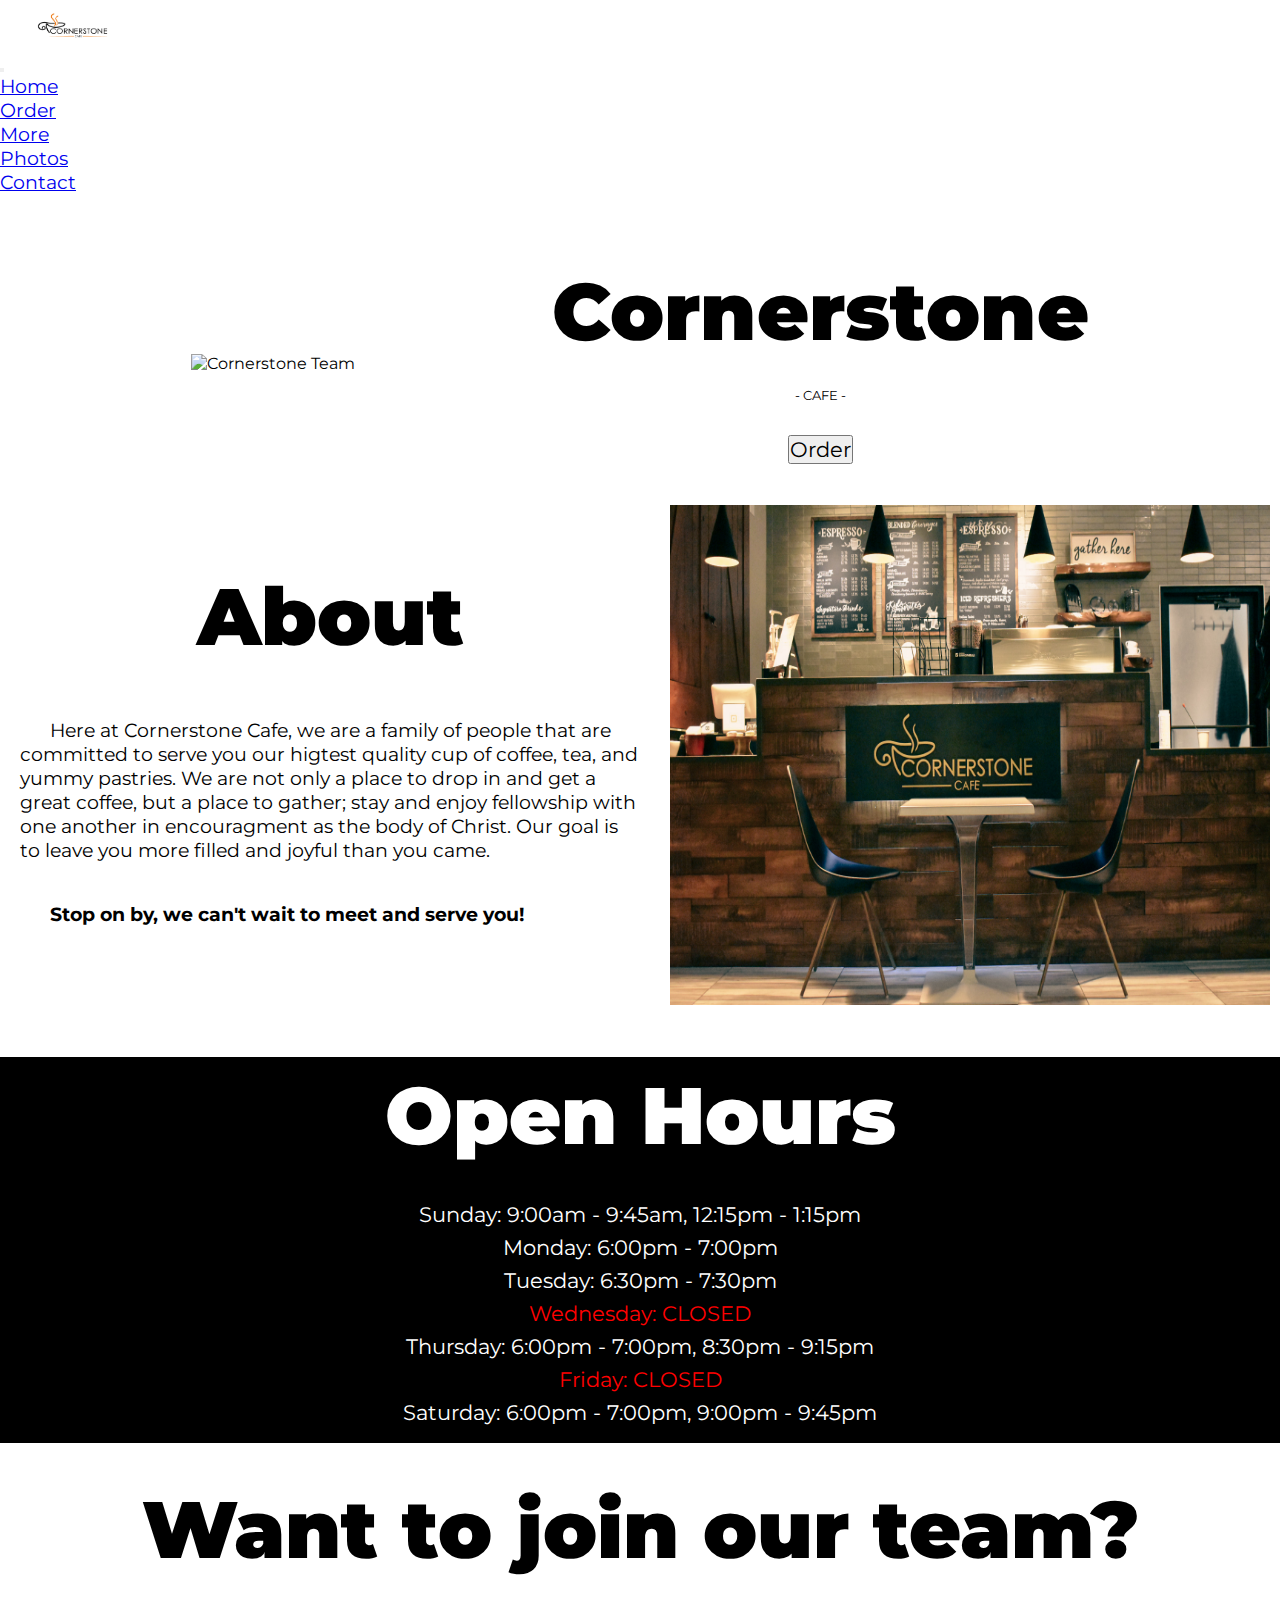
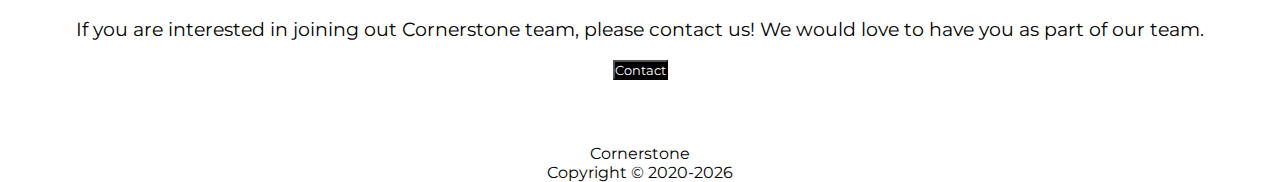
==== index.html @ 8259b010 "Add files via upload" ====
<!DOCTYPE html>
<html lang="en">
  <head>
    <!-- Required meta tags -->
    <meta charset="utf-8">
    <meta name="viewport" content="width=device-width, initial-scale=1">

    <!-- Bootstrap CSS -->
    <link href="https://cdn.jsdelivr.net/npm/bootstrap@5.0.0-beta3/dist/css/bootstrap.min.css" rel="stylesheet" integrity="sha384-eOJMYsd53ii+scO/bJGFsiCZc+5NDVN2yr8+0RDqr0Ql0h+rP48ckxlpbzKgwra6" crossorigin="anonymous">

    <title>Cornerstone | Home</title>
    <!-- Link to CSS / DECORATION -->
    <link rel="stylesheet" type="text/css" href="decoration.css">
    <!-- Link to Google Fonts -->
    <link href="https://fonts.googleapis.com/css2?family=Montserrat:wght@300&amp;display=swap" rel="stylesheet">
  </head>
  <body>


<!-- Navigation -->
<nav class="navbar navbar-expand-lg navbar-light bg-white sticky-top">
  <div class="container-fluid">
    <a class="navbar-brand" href="index.html"><img src="Logo.JPG" width="150" height = "55" alt="Cornerstone"></a>
    <button class="navbar-toggler" type="button" data-bs-toggle="collapse" data-bs-target="#navbarSupportedContent" aria-controls="navbarSupportedContent" aria-expanded="false" aria-label="Toggle navigation">
      <span class="navbar-toggler-icon"></span>
    </button>
    <div class="collapse navbar-collapse" id="navbarSupportedContent">
      <ul class="navbar-nav me-auto mb-2 mb-lg-0">
        <li class="nav-item">
          <a class="nav-link active" aria-current="page" href="index.html">Home</a>
        </li>
        <li class="nav-item">
          <a class="nav-link" href="https://cornerstone-cafe-100894.square.site/" target="_blank">Order</a>
        </li>
        <li class="nav-item dropdown">
          <a class="nav-link dropdown-toggle" href="#" id="navbarDropdown" role="button" data-bs-toggle="dropdown" aria-expanded="false">
            More
          </a>
          <ul class="dropdown-menu" aria-labelledby="navbarDropdown">
            <li><a class="dropdown-item" href="photos.html">Photos</a></li>
            <li><a class="dropdown-item" href="https://www.instagram.com/cornerstonescc/" target="_blank">Contact</a></li>
          </ul>
        </li>
      </ul>
    </div>
  </div>
</nav>


<!-- Welcome section -->
<section class="intro" id="intro">

	<div class="welcome_pic">
		<img src="Cornerstoneteam.jpg" alt="Cornerstone Team" width="600" height="500">	
	</div>
	
	<div class="welcome_intro">
		<h1>Cornerstone</h1>
		<h5> - CAFE - </h5>
		<a href="https://cornerstone-cafe-100894.square.site/" target="_blank">
		<button type="button" class="btn btn-outline-dark">Order</button>
		</a>
	</div>

	<div class="welcome_pic_two">
		<img src="Cornerstoneteam.jpg" >
	</div>

</section>



<!-- About section -->
<section class="about" id="about">

	<div class="about_intro">
		<h1>About</h1>
		<p>Here at Cornerstone Cafe, we are a family of people that are committed to serve you our higtest quality cup of coffee, tea, and yummy pastries. We are not only a place to drop in and get a great coffee, but a place to gather; stay and enjoy fellowship with one another in encouragment as the body of Christ. Our goal is to leave you more filled and joyful than you came.</p>

<p class="second_p">Stop on by, we can't wait to meet and serve you!</p>
	</div>


	<div class="about_pic">
		<img src="Cornerstoneplace.JPG" alt="Cornerstone place" width="600" height="500">	
	</div>

</section>




<!-- SECTION ON OPEN HOURS -->
<section class="hours" id="hours">
	
	<div class="hours_heading">
		<h1>Open Hours</h1>

		<ul>
			<li>Sunday:  9:00am - 9:45am, 12:15pm - 1:15pm</li>
			<li>Monday:  6:00pm - 7:00pm</li>
			<li>Tuesday:  6:30pm - 7:30pm</li>
			<li class="closed">Wednesday:  CLOSED</li>
			<li>Thursday:  6:00pm - 7:00pm, 8:30pm - 9:15pm</li>
			<li class="closed">Friday:  CLOSED</li>
			<li>Saturday:  6:00pm - 7:00pm, 9:00pm - 9:45pm</li>
		</ul>
	</div>

</section>




<!-- SECTION ON JOINING THE TEAM -->
<section class="joining" id="joining">
	<div class="join">
		<h1>Want to join our team?</h1>

		<p>If you are interested in joining out Cornerstone team, please contact us! We would love to have you as part of our team. </p>

		<button type="button" class="btn btn-outline-dark" id="join_con">Contact</button>
	</div>
</section>




<!-- SECTION ON UPCOMING EVENTS -->
<section class="upcomingevents" id="upcomingevents" hidden>
	<div class="events">
		<h1>New Menue</h1>
		<h5>Check it out!</h5>

		<button type="button" class="btn btn-outline-light">Order</button>

<!-- Button code -->
<div title="Add to Calendar" class="addeventatc" hidden>
    Add to Calendar
    <span class="start">04/27/2021 08:00 AM</span>
    <span class="end">04/27/2021 10:00 AM</span>
    <span class="timezone">America/Los_Angeles</span>
    <span class="title">Igather funding</span>
    <span class="description">Fun us and our Igather for our New Years Eve</span>
    <span class="location">Slavic Christian Center</span>
    <span class="organizer">cornerstone coffeshop</span>
</div>
	</div>
</section>



<footer>
      <p>Cornerstone</p>
    
      <p> Copyright © 2020-<script>document.write(new Date().getFullYear())</script></p>
</footer>















    <script src="https://cdn.jsdelivr.net/npm/@popperjs/core@2.9.1/dist/umd/popper.min.js" integrity="sha384-SR1sx49pcuLnqZUnnPwx6FCym0wLsk5JZuNx2bPPENzswTNFaQU1RDvt3wT4gWFG" crossorigin="anonymous"></script>
    <script src="https://cdn.jsdelivr.net/npm/bootstrap@5.0.0-beta3/dist/js/bootstrap.min.js" integrity="sha384-j0CNLUeiqtyaRmlzUHCPZ+Gy5fQu0dQ6eZ/xAww941Ai1SxSY+0EQqNXNE6DZiVc" crossorigin="anonymous"></script>
    <script type="text/javascript" src="https://addevent.com/libs/atc/1.6.1/atc.min.js" async defer></script>
    <script type="text/javascript" src="javascript.js"></script>
  </body>
</html>
---- decoration.css ----
*{
	margin: 0;
	padding: 0;
	font-family: 'Montserrat', sans-serif;
}


nav li{
	font-size: 1.2rem;
	font-weight: normal;
}

nav img{
	display: block;
}

.dropdown-menu{
	border: none;
}


.intro{
	margin-top: 5%;
	width: 100%;
	display: inline-flex;
	flex-direction: row;
	justify-content: space-evenly;
	align-items: center;
	text-align: center;
}

.welcome_pic{
	padding: 5px;
}

.welcome_pic_two{
	display: none;
}

.welcome_intro{
	padding: 5px;
}

.welcome_intro h1{
	font-size: 5rem;
	font-weight: 1000;
	margin-bottom: 5%

}

.welcome_intro h5{
	font-weight: normal;
	margin-bottom: 6%;
}

.welcome_intro button{
	font-size: 1.3rem;
}

/* Removing outline from the buttons */
.btn.active.focus, .btn.active:focus,
.btn.focus, .btn:active.focus, 
.btn:active:focus, .btn:focus{
	outline: none ;
	box-shadow: none;
	background: black;
	color: white;
}

.dropdown-item:focus, .dropdown-item:active, .dropdown-item:active:focus{
	background-color: #dbdcdb;
	color: black;
}


/* MEDIA QUERIES */
@media screen and (max-width: 767px){

nav li{
	font-size: 1.2rem;
	font-weight: normal;
	text-align: center;
}

.dropdown-menu{
	border: none;
}


.intro{
	margin-top: 10%;
	width: 100%;
	display: inline-flex;
	flex-direction: column;
	justify-content: space-evenly;
	align-items: center;
	text-align: center;
}

.welcome_pic{
	display: none;
}

.welcome_pic_two{
	display: block;
}

.welcome_pic_two img{
	width: 100%;
/*	border-radius: 50%;*/
	margin-top: 20%;
}

.welcome_intro{
	padding: 5px;
}

.welcome_intro h1{
	font-size: 3rem;
	font-weight: 1000;
	margin-bottom: 5%

}

.welcome_intro h5{
	font-weight: normal;
	margin-bottom: 10%;
}

.welcome_intro button{
	font-size: 1.3rem;
}

/* Removing outline from the buttons */
.btn.active.focus, .btn.active:focus,
.btn.focus, .btn:active.focus, 
.btn:active:focus, .btn:focus{
	outline: none ;
	box-shadow: none;
	background: black;
	color: white;
}

.dropdown-item:focus, .dropdown-item:active, .dropdown-item:active:focus{
	background-color: #dbdcdb;
	color: black;
}
}



/* MEDIA QUERIES IPAD*/
@media screen and (min-width:768px) and (max-width: 1023px){

nav li{
	font-size: 1.5rem;
	font-weight: normal;
	text-align: center;
	align-content: center;
	align-items: center;
}

.dropdown-menu{
	border: none;
}


.intro{
	margin-top: 10%;
	margin-bottom: 0;
	width: 100%;
	display: inline-flex;
	flex-direction: column;
	justify-content: space-evenly;
	align-items: center;
	text-align: center;
}

.welcome_pic{
	display: none;
}

.welcome_pic_two{
	display: block;
}

.welcome_pic_two img{
	width: 100%;
/*	border-radius: 50%;*/
	margin-top: 10%;
}

.welcome_intro{
	padding: 5px;
}

.welcome_intro h1{
	font-size: 4rem;
	font-weight: 1000;
	margin-bottom: 5%

}

.welcome_intro h5{
	font-weight: normal;
	margin-bottom: 10%;
}

.welcome_intro button{
	font-size: 1.3rem;
}

/* Removing outline from the buttons */
.btn.active.focus, .btn.active:focus,
.btn.focus, .btn:active.focus, 
.btn:active:focus, .btn:focus{
	outline: none ;
	box-shadow: none;
	background: black;
	color: white;
}

.dropdown-item:focus, .dropdown-item:active, .dropdown-item:active:focus{
	background-color: #dbdcdb;
	color: black;
}
}








.about{
	margin-top: 2%;
	width: 100%;
	display: inline-flex;
	flex-direction: row;
	justify-content: space-evenly;
	align-items: center;
	text-align: center;
}

.about_pic{
	padding: 10px;
}


.about_intro h1{
	font-size: 5rem;
	font-weight: 1000;
	margin-bottom: 5%

}

.about_intro p{
	padding: 20px;
	text-align: left;
	text-indent: 30px;
	font-size: 1.2rem;
}

.second_p{
	font-weight: bolder;
}




/* MEDIA QUERIES */
@media screen and (max-width: 767px){
.about{
	margin-top: 20%;
	width: 100%;
	overflow: hidden;
	display: inline-flex;
	flex-direction: column;
	justify-content: space-evenly;
	align-items: center;
	text-align: center;
}

.about_pic{
	width: 100%;
	overflow: none;
	padding: 0;
	margin: 0;
}

.about_intro h1{
	font-size: 3rem;
	font-weight: 1000;
	margin-bottom: 5%;

}

.about_intro p{
	padding: 20px;
	text-align: left;
	text-indent: 30px;
	font-size: 1.2rem;
}

.second_p{
	font-weight: bolder;
}

}



/* MEDIA QUERIES IPAD*/
@media screen and (min-width:768px) and (max-width: 1023px){

.about{
	margin-top: 10%;
	width: 100%;
	overflow: hidden;
	display: inline-flex;
	flex-direction: column;
	justify-content: space-evenly;
	align-items: center;
	text-align: center;
}

.about_pic{
	width: 100%;
	overflow: none;
	padding: 0;
	margin: 0;
}

.about_intro h1{
	font-size: 4rem;
	font-weight: 1000;
	margin-bottom: 3%;

}

.about_intro p{
	padding: 20px;
	text-align: left;
	text-indent: 30px;
	font-size: 1.5rem;
}

.second_p{
	font-weight: bolder;
	text-align: center;
}


.about_pic img{
	width: 100%;
}

}






.hours{
	margin-top: 3%;
	background-color: black;
	color: white;
	text-align: center;
	padding: 10px;
}

.hours_heading h1{
	font-size: 5rem;
	font-weight: 1000;
	margin-bottom: 3%;
}

.hours_heading li{
	text-decoration: none;
	font-size: 1.3rem;
	list-style: none;
	margin-bottom: .5rem;
}

.closed{
	color: red;
}




/* MEDIA QUERIES */
@media screen and (max-width: 767px){

.hours{
	margin-top: -1%;
	background-color: black;
	color: white;
	text-align: center;
	padding: 10px;
}

.hours_heading h1{
	font-size: 3rem;
	font-weight: 1000;
	margin-bottom: 10%;
}

.hours_heading li{
	text-decoration: none;
	font-size: 1.2rem;
	list-style: none;
	margin-bottom: .5rem;
	text-align: center;
}

.closed{
	color: red;
}

}



/* MEDIA QUERIES IPAD*/
@media screen and (min-width:768px) and (max-width: 1023px){

.hours{
	margin-top: -1%;
	background-color: black;
	color: white;
	text-align: center;
	padding: 10px;
}

.hours_heading h1{
	font-size: 4rem;
	font-weight: 1000;
	margin-bottom: 5%;
	margin-top: 3%;
}

.hours_heading li{
	text-decoration: none;
	font-size: 1.5rem;
	list-style: none;
	margin-bottom: .5rem;
	text-align: center;
}

.closed{
	color: red;
}

}





.joining{
	margin-top: 3%;
	margin-bottom: 5%;
	background-color: #ffffff;
	color: #000000;
	text-align: center;
	align-items: center;
	align-content: center;
}

.join h1{
	font-size: 5rem;
	font-weight: 1000;
	margin-bottom: 3%;
}

.join p{
	font-size: 1.2rem; 
}

#join_con{
	margin-top: 1.5%;
	background-color: #000000;
	color: #ffffff;
}

#join_con:hover{
	background-color: #ffffff;
	color: #000000;
}




/* MEDIA QUERIES */
@media screen and (max-width: 767px){

.joining{
	margin-top: 5%;
	margin-bottom: 10%;
	background-color: #ffffff;
	color: #000000;
	text-align: center;
	align-items: center;
	align-content: center;
}

.join h1{
	font-size: 3rem;
	font-weight: 1000;
	margin-bottom: 5%;
}

.join p{
	font-size: 1.2rem; 
	padding: 20px;
}

#join_con{
	margin-top: 2%;
	background-color: #000000;
	color: #ffffff;
	font-size: 1.2rem;
}

#join_con:hover{
	background-color: #ffffff;
	color: #000000;
}
}



/* MEDIA QUERIES IPAD*/
@media screen and (min-width:768px) and (max-width: 1023px){

.joining{
	margin-top: 5%;
	margin-bottom: 10%;
	background-color: #ffffff;
	color: #000000;
	text-align: center;
	align-items: center;
	align-content: center;
}

.join h1{
	font-size: 4rem;
	font-weight: 1000;
	margin-bottom: 3%;
}

.join p{
	font-size: 1.5rem; 
	padding: 20px;
}

#join_con{
	margin-top: 2%;
	background-color: #000000;
	color: #ffffff;
	font-size: 1.5rem;
}

#join_con:hover{
	background-color: #ffffff;
	color: #000000;
}

}




.upcomingevents{
	background-image: url("Cornerstoneteam.jpg");
	background-repeat: none;
	background-position: top center;
	background-size: cover;
	text-align: center;
	align-items: center;
	align-content: center;
	color: white;
	padding: 20px;
}

.events h1{
	padding-top: 30px;
	font-size: 5rem;
	font-weight: bolder;
}

.events h5{
	font-weight: normal;
	margin-bottom: 2%;
}





/* MEDIA QUERIES */
@media screen and (max-width: 767px){

.upcomingevents{
	background-image: url("Cornerstoneteam.jpg");
	background-repeat: none;
	background-position: top center;
	background-size: cover;
	text-align: center;
	align-items: center;
	align-content: center;
	color: white;
	padding: 20px;
}

.events h1{
	padding-top: 30px;
	font-size: 3rem;
	font-weight: bolder;
}

.events h5{
	font-weight: normal;
	margin-bottom: 2%;
}
}











/*Photo decoration */
.photos{
	text-align: center;
	align-items: center;
	align-content: center;
	margin-top: 3%;
}

.row{
	width: 100%;
	display: flex;
	flex-direction: row;
	justify-content: space-between;
	padding: 20px;
}

.column{
	width: 100%;
	display: flex;
	flex-direction: row;
	justify-content: space-evenly;
}

.col img{
	padding: 20px;
}



.alert{
	display: hidden;
	text-align: center;
	margin: 2% 0 0 0 ;
}



/* EDITING */

figure.snip1104 {
	/* font-family: 'Raleway', Arial, sans-serif; */
	position: relative;
	overflow: hidden;
	margin: 10px;
	min-width: 220px;
	max-width: 310px;
	max-height: 220px;
	width: 100%;
	background: #000000;
	color: #ffffff;
	text-align: center;
	box-shadow: 0 0 5px rgba(0, 0, 0, 0.15);
  }
  
  figure.snip1104 * {
	-webkit-box-sizing: border-box;
	box-sizing: border-box;
	-webkit-transition: all 0.4s ease-in-out;
	transition: all 0.4s ease-in-out;
  }
  
  figure.snip1104 img {
	max-width: 100%;
	position: relative;
	opacity: 0.4;
  }
  
  figure.snip1104 figcaption {
	position: absolute;
	top: 0;
	left: 0;
	bottom: 0;
	right: 0;
  }
  
  figure.snip1104 h2 {
	position: absolute;
	left: 40px;
	right: 40px;
	display: inline-block;
	background: #000000;
	-webkit-transform: skew(-10deg) rotate(-10deg) translate(0, -50%);
	transform: skew(-10deg) rotate(-10deg) translate(0, -50%);
	padding: 12px 5px;
	margin: 0;
	top: 50%;
	text-transform: uppercase;
	font-weight: 400;
  }
  
  figure.snip1104 h2 span {
	font-weight: 800;
  }
  
  figure.snip1104:before {
	height: 100%;
	width: 100%;
	top: 0;
	left: 0;
	content: '';
	background: #ffffff;
	position: absolute;
	-webkit-transition: all 0.3s ease-in-out;
	transition: all 0.3s ease-in-out;
	-webkit-transform: rotate(110deg) translateY(-50%);
	transform: rotate(110deg) translateY(-50%);
  }
  
  figure.snip1104 a {
	left: 0;
	right: 0;
	top: 0;
	bottom: 0;
	position: absolute;
	z-index: 1;
  }
  
  figure.snip1104.blue {
	background: #123851;
  }
  
  figure.snip1104.blue h2 {
	background: #0a212f;
  }
  
  figure.snip1104.red {
	background: #3b3737;
  }
  
  figure.snip1104.red h2 {
	background: #000000;
  }
  
  figure.snip1104.yellow {
	background: #7f5006;
  }
  
  figure.snip1104.yellow h2 {
	background: #583804;
  }
  
  figure.snip1104:hover img,
  figure.snip1104.hover img {
	opacity: 1;
	-webkit-transform: scale(1.1);
	transform: scale(1.1);
  }
  
  figure.snip1104:hover h2,
  figure.snip1104.hover h2 {
	-webkit-transform: skew(-10deg) rotate(-10deg) translate(-150%, -50%);
	transform: skew(-10deg) rotate(-10deg) translate(-150%, -50%);
  }
  
  figure.snip1104:hover:before,
  figure.snip1104.hover:before {
	-webkit-transform: rotate(110deg) translateY(-150%);
	transform: rotate(110deg) translateY(-150%);
  }




.column img{
	padding: 15px;
	height: auto;
	overflow: hidden;
	text-align: center;
	align-content: center;
	align-items: center;
}






/* MEDIA QUERIES */
@media screen and (max-width: 767px){
	/*Photo decoration */
.photos{
	text-align: center;
	align-items: center;
	align-content: center;
	margin-top: 10%;
	overflow: hidden;
}

.row{
	width: 100%;
	display: flex;
	padding: 0;
	margin: 0;
	flex-direction: column;
	justify-content: space-evenly;
	overflow: hidden;
}
 
.column{
	width: 100%;
	display: flex;
	flex-direction: column;
	justify-content: space-evenly;
}

.column img{
	padding: 15px;
	width: 100%;
	height: auto;
	overflow: hidden;
	text-align: center;
	align-content: center;
	align-items: center;
}


.alert{
	display: block;
	text-align: center;
	margin: 5% 0 0 0 ;
}

}



/* MEDIA QUERIES IPAD*/
@media screen and (min-width:768px) and (max-width: 1023px){

	/*Photo decoration */
.photos{
	text-align: center;
	align-items: center;
	align-content: center;
	margin-top: 10%;
	overflow: hidden;
}

.row{
	width: 100%;
	display: flex;
	padding: 0;
	margin: 0;
	flex-direction: column;
	justify-content: space-evenly;
}
 
.column{
	width: 100%;
	display: flex;
	flex-direction: column;
	justify-content: space-evenly;
}

.column img{
	padding: 15px;
	margin: 0 auto;
}


.alert{
	display: block;
	text-align: center;
	margin: 5% 0 0 0 ;
}

}











footer{
	text-align: center;
	margin-top: 1.5%;
}

/* MEDIA QUERIES */
@media screen and (max-width: 767px){

	footer{
	text-align: center;
	margin-top: 1.5%;
}

/* MEDIA QUERIES IPAD*/
@media screen and (min-width:768px) and (max-width: 1023px){

	footer{
	text-align: center;
	margin-top: 1.3%;
	font-size: 1.3rem;
}

}


}
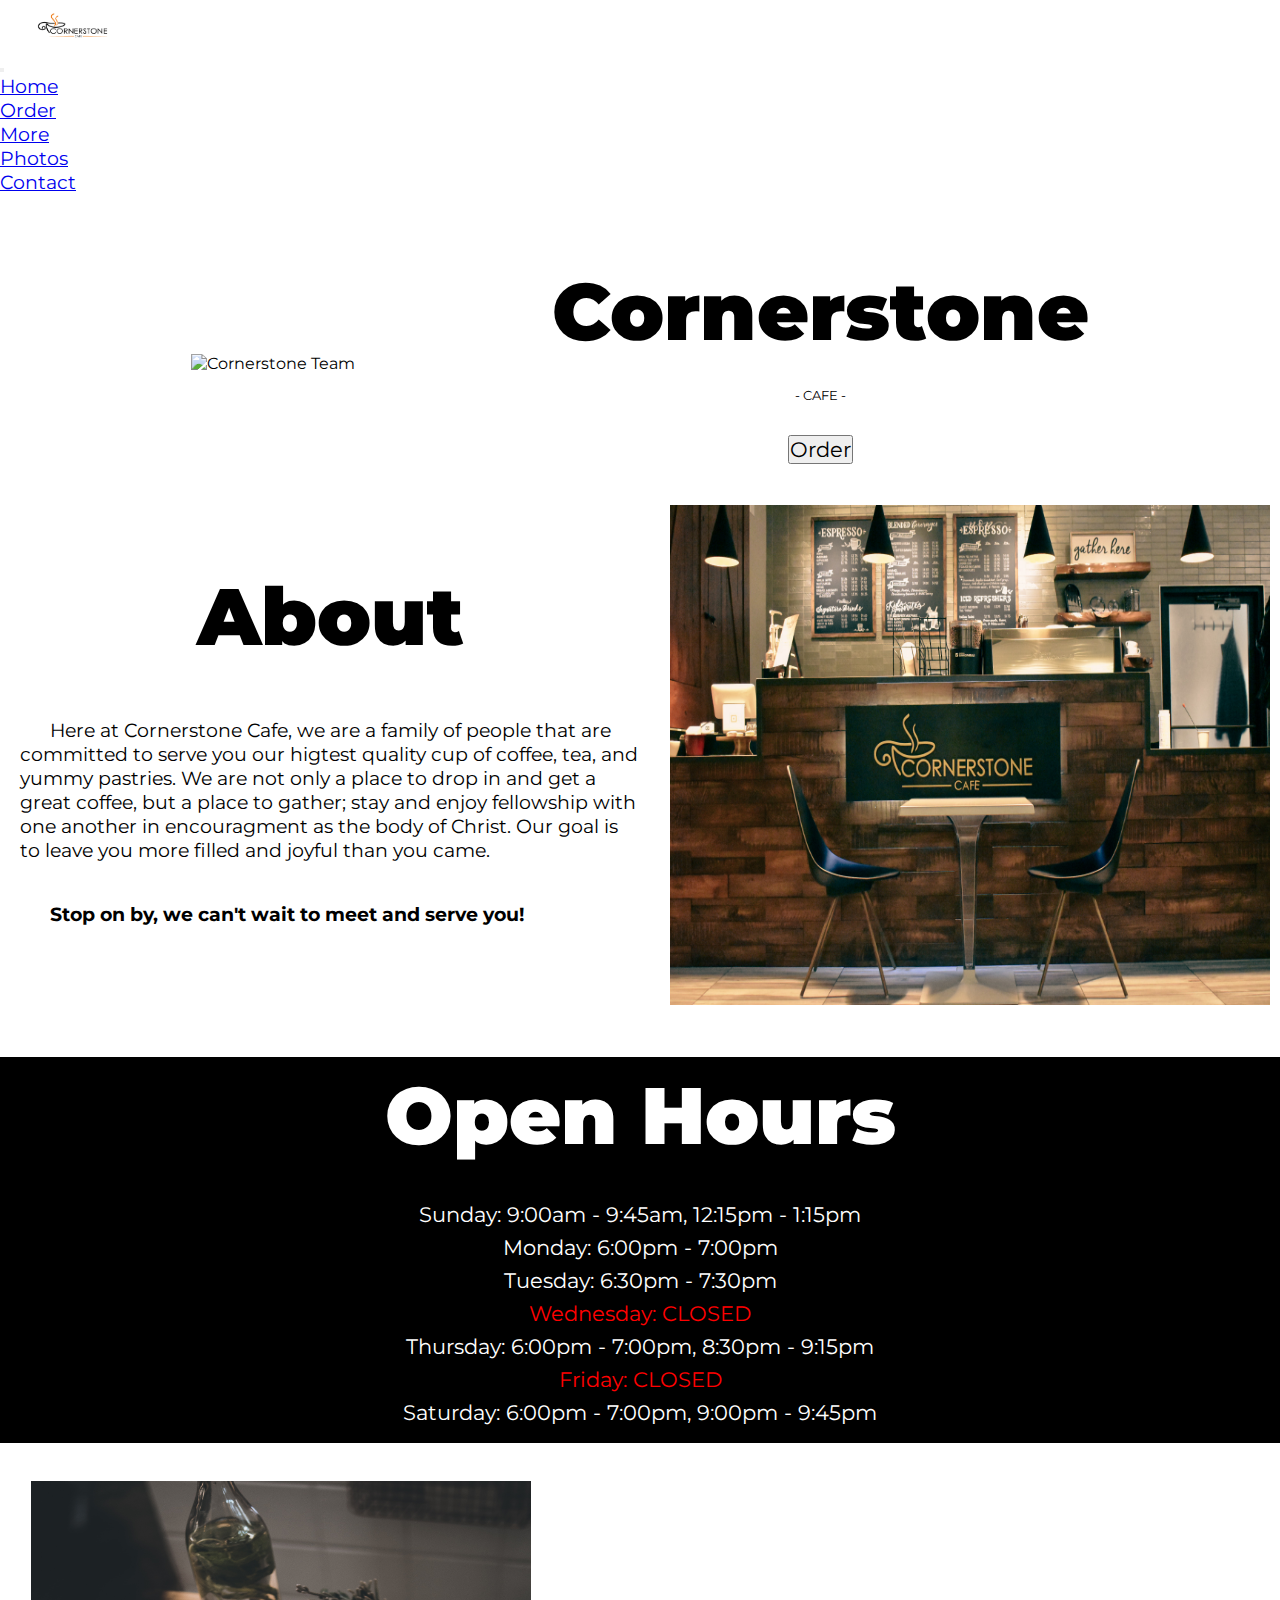
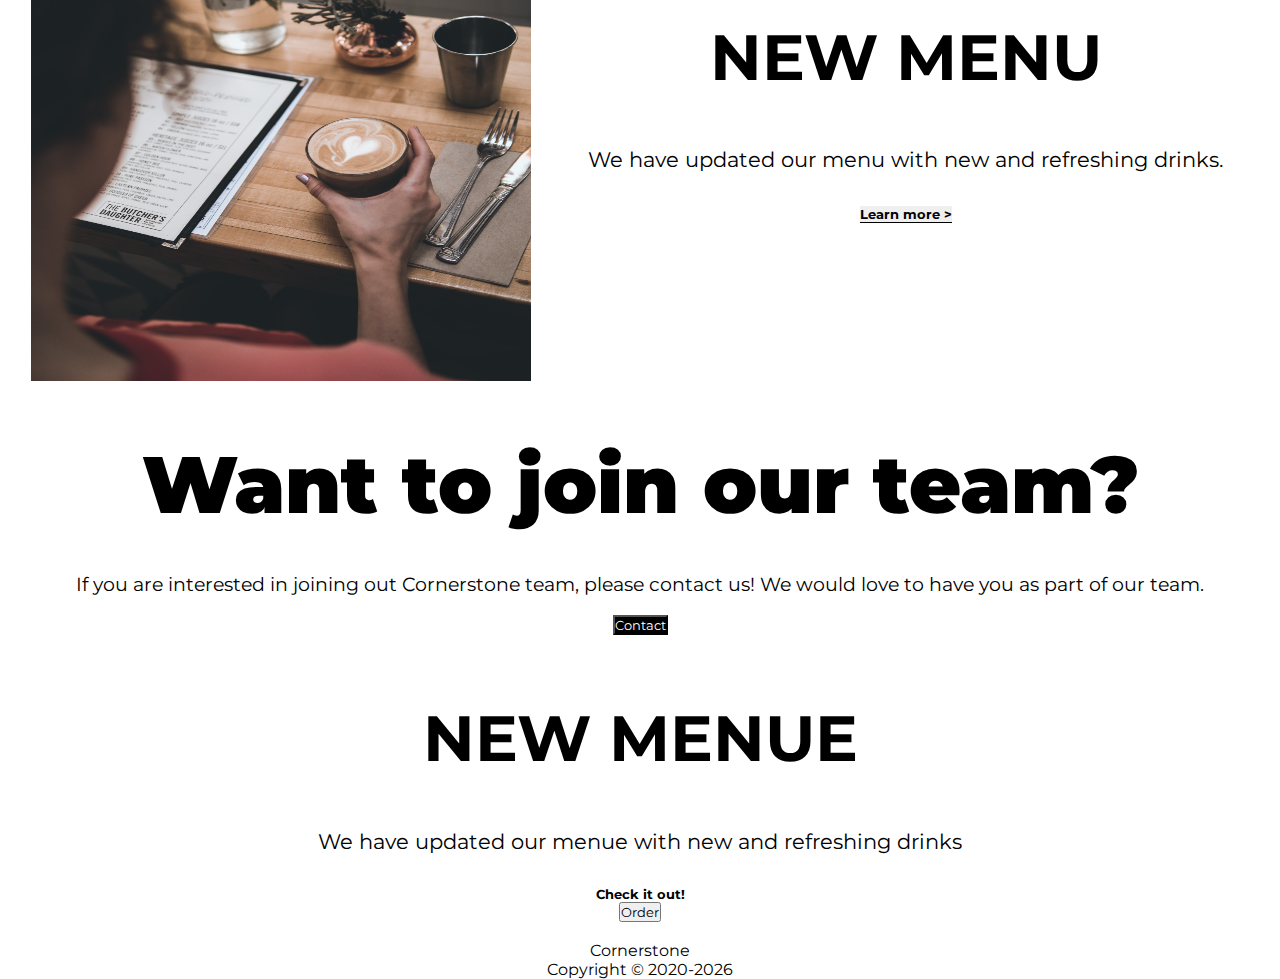
==== commit 1855fb42: "Add files via upload" ====
--- a/index.html
+++ b/index.html
@@ -110,6 +110,33 @@
 </section>
 
 
+<!-- SECTION ON UPCOMING EVENTS -->
+<section class="upcomingevents" id="upcomingevents" >
+
+  <div class="upcomingevents_pic">
+    <img src="newmenue.jpg" alt="New Menue Picture" width="500" height="500">
+  </div>
+	<div class="events">
+		<h1>NEW MENU</h1>
+    <p>We have updated our menu with new and refreshing drinks.</p>
+
+		<button type="button" class="btn btn-outline-dark" id="learnmore">Learn more ></button>
+  </div>
+
+<!-- Button code -->
+<!-- <div title="Add to Calendar" class="addeventatc" hidden>
+    Add to Calendar
+    <span class="start">04/27/2021 08:00 AM</span>
+    <span class="end">04/27/2021 10:00 AM</span>
+    <span class="timezone">America/Los_Angeles</span>
+    <span class="title">Igather funding</span>
+    <span class="description">Fun us and our Igather for our New Years Eve</span>
+    <span class="location">Slavic Christian Center</span>
+    <span class="organizer">cornerstone coffeshop</span>
+</div>
+	</div> -->
+</section>
+
 
 
 <!-- SECTION ON JOINING THE TEAM -->
@@ -118,8 +145,9 @@
 		<h1>Want to join our team?</h1>
 
 		<p>If you are interested in joining out Cornerstone team, please contact us! We would love to have you as part of our team. </p>
-
+<a href="https://www.instagram.com/cornerstonescc/">
 		<button type="button" class="btn btn-outline-dark" id="join_con">Contact</button>
+</a>
 	</div>
 </section>
 
@@ -129,7 +157,8 @@
 <!-- SECTION ON UPCOMING EVENTS -->
 <section class="upcomingevents" id="upcomingevents" hidden>
 	<div class="events">
-		<h1>New Menue</h1>
+		<h1>NEW MENUE</h1>
+    <p>We have updated our menue with new and refreshing drinks</p>
 		<h5>Check it out!</h5>
 
 		<button type="button" class="btn btn-outline-light">Order</button>
--- a/decoration.css
+++ b/decoration.css
@@ -574,29 +574,41 @@
 
 
 
+
+
+
 .upcomingevents{
-	background-image: url("Cornerstoneteam.jpg");
-	background-repeat: none;
-	background-position: top center;
-	background-size: cover;
-	text-align: center;
-	align-items: center;
-	align-content: center;
-	color: white;
-	padding: 20px;
+	width: 100%;
+	background-color: #ffffff;
+	color: #000000;
+	display: inline-flex;
+	flex-direction: row;
+	justify-content: space-evenly;
+	align-items: center;
+	text-align: center;
+}
+
+.upcomingevents_pic{
+	margin: 3% 0 1% -2%;
 }
 
 .events h1{
-	padding-top: 30px;
-	font-size: 5rem;
-	font-weight: bolder;
-}
-
-.events h5{
-	font-weight: normal;
-	margin-bottom: 2%;
-}
-
+	margin-bottom: 8%;
+	font-weight: bold;
+	font-size: 4rem;
+}
+
+.events p{
+	font-size: 1.3rem;
+	margin-bottom: 5%;
+}
+
+#learnmore{
+	border: none;
+	border-bottom: 1px solid black;
+	border-radius: 0;
+	font-weight:bolder;
+}
 
 
 
@@ -604,29 +616,113 @@
 /* MEDIA QUERIES */
 @media screen and (max-width: 767px){
 
-.upcomingevents{
-	background-image: url("Cornerstoneteam.jpg");
-	background-repeat: none;
-	background-position: top center;
-	background-size: cover;
-	text-align: center;
-	align-items: center;
-	align-content: center;
-	color: white;
-	padding: 20px;
-}
-
-.events h1{
-	padding-top: 30px;
-	font-size: 3rem;
-	font-weight: bolder;
-}
-
-.events h5{
-	font-weight: normal;
-	margin-bottom: 2%;
-}
-}
+	.upcomingevents{
+		padding-top: 25px;
+		margin-top: 0;
+		background-color: #f5f5f7;
+		color: #000000;
+		display: inline-flex;
+		flex-direction: column;
+		justify-content: space-evenly;
+		align-items: center;
+		text-align: center;
+	}
+	
+	.upcomingevents_pic{
+		display: none;
+	}
+	
+	.events h1{
+		margin-bottom: 5%;
+		font-weight: bold;
+		font-size: 3rem;
+		overflow: hidden;
+	}
+	
+	.events p{
+		font-size: 1.2rem;
+		margin-bottom: 5%;
+		padding: 15px;
+	}
+	
+	#learnmore{
+		border: none;
+		border-bottom: 1px solid black;
+		border-radius: 0;
+		font-weight:bolder;
+		margin-bottom: 10%;
+	}
+	
+}
+
+
+
+/* MEDIA QUERIES IPAD*/
+@media screen and (min-width:768px) and (max-width: 1023px){
+
+	.upcomingevents{
+		margin-top: 0;
+		background-color: #f5f5f7;
+		color: #000000;
+		display: inline-flex;
+		flex-direction: column;
+		justify-content: space-evenly;
+		align-items: center;
+		text-align: center;
+	}
+	
+	.upcomingevents_pic{
+		display: block;
+		width: 100%;
+		margin-bottom: 5%;
+	}
+	
+	.events h1{
+		margin-bottom: 5%;
+		font-weight: bold;
+		font-size: 4rem;
+		overflow: hidden;
+	}
+	
+	.events p{
+		font-size: 1.3rem;
+		margin-bottom: 3%;
+		padding: 15px;
+	}
+	
+	#learnmore{
+		border: none;
+		border-bottom: 1px solid black;
+		border-radius: 0;
+		font-weight:bolder;
+		margin-bottom: 10%;
+		font-size: 1.3rem;
+	}
+
+
+}
+
+
+
+
+
+
+
+
+
+
+
+
+
+
+
+
+
+
+
+
+
+
 
 
 
@@ -853,13 +949,6 @@
 	align-items: center;
 }
 
-
-.alert{
-	display: block;
-	text-align: center;
-	margin: 5% 0 0 0 ;
-}
-
 }
 
 
@@ -897,13 +986,6 @@
 	margin: 0 auto;
 }
 
-
-.alert{
-	display: block;
-	text-align: center;
-	margin: 5% 0 0 0 ;
-}
-
 }
 
 
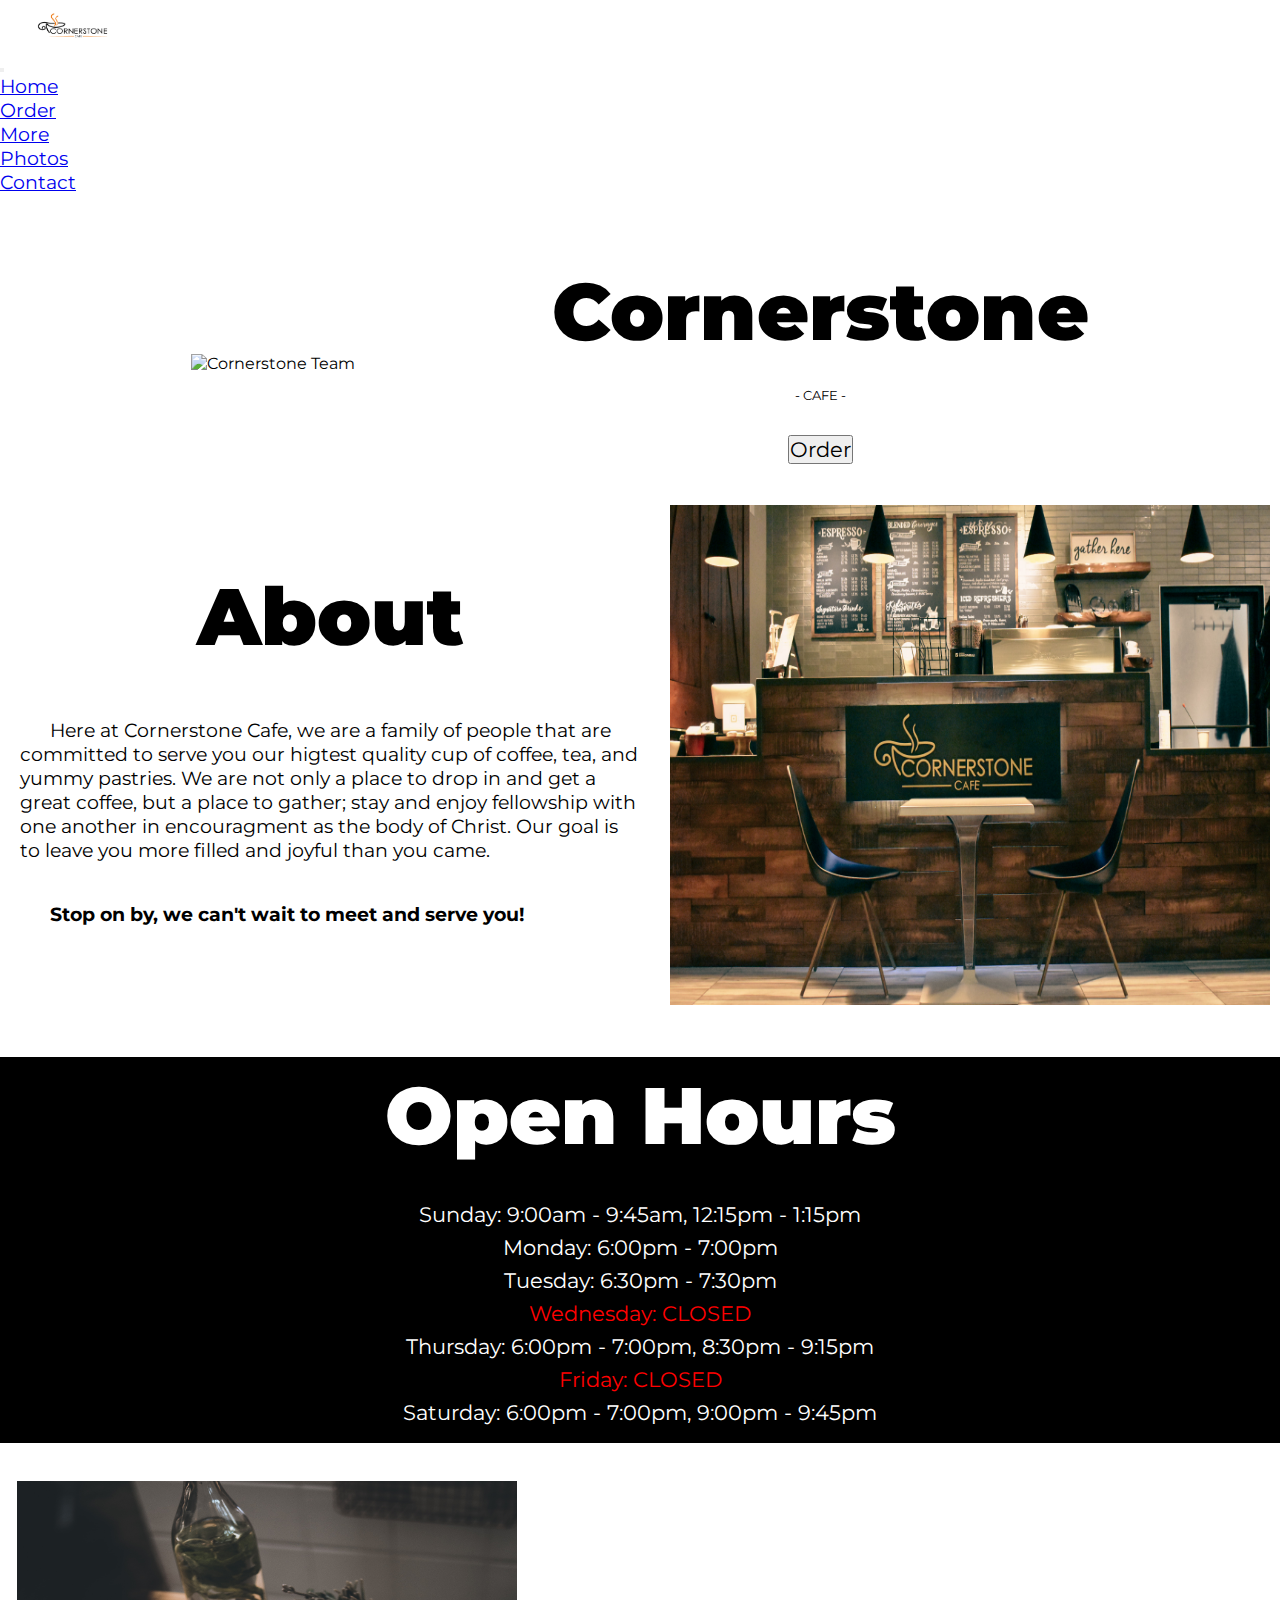
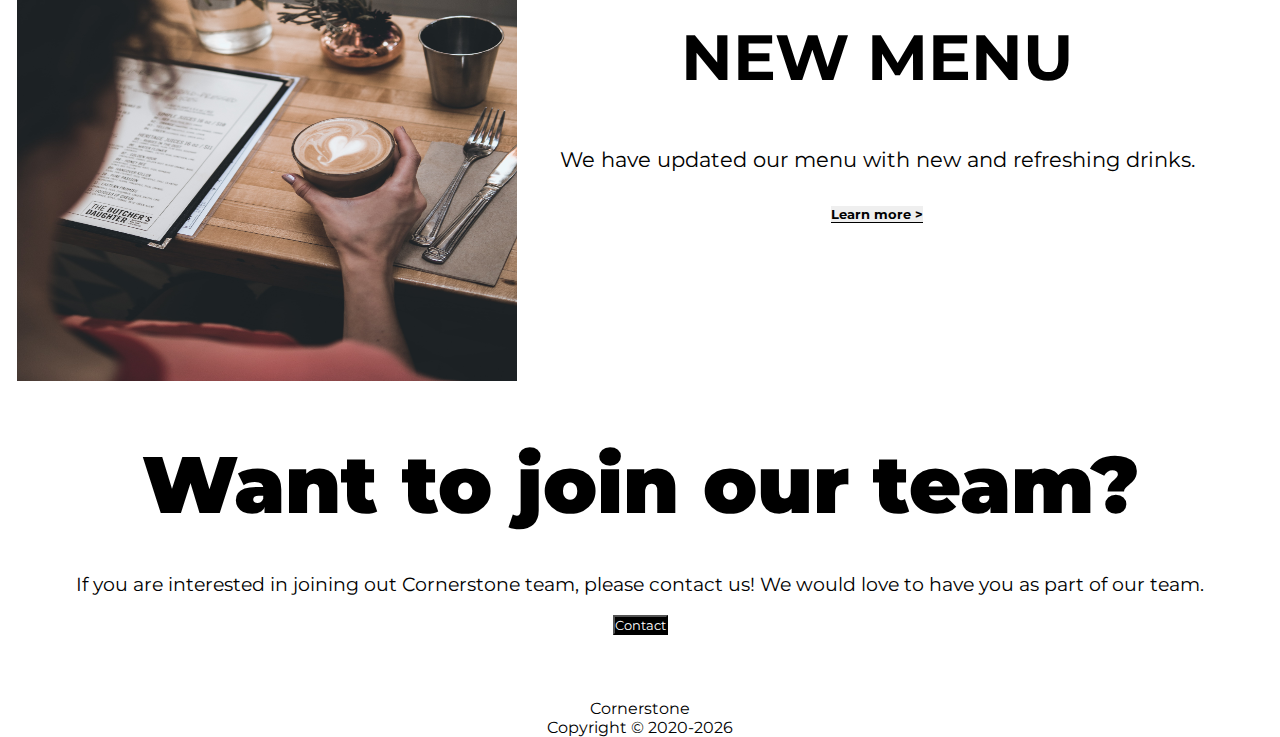
==== commit 5e1d768d: "Add files via upload" ====
--- a/index.html
+++ b/index.html
@@ -17,7 +17,7 @@
   <body>
 
 
-<!-- Navigation -->
+<!-- Page Navigation -->
 <nav class="navbar navbar-expand-lg navbar-light bg-white sticky-top">
   <div class="container-fluid">
     <a class="navbar-brand" href="index.html"><img src="Logo.JPG" width="150" height = "55" alt="Cornerstone"></a>
@@ -47,7 +47,7 @@
 </nav>
 
 
-<!-- Welcome section -->
+<!-- Welcome Section -->
 <section class="intro" id="intro">
 
 	<div class="welcome_pic">
@@ -70,7 +70,7 @@
 
 
 
-<!-- About section -->
+<!-- About Section -->
 <section class="about" id="about">
 
 	<div class="about_intro">
@@ -90,7 +90,7 @@
 
 
 
-<!-- SECTION ON OPEN HOURS -->
+<!-- Open Hours Section -->
 <section class="hours" id="hours">
 	
 	<div class="hours_heading">
@@ -110,8 +110,8 @@
 </section>
 
 
-<!-- SECTION ON UPCOMING EVENTS -->
-<section class="upcomingevents" id="upcomingevents" >
+<!-- Upcoming Events Section -->
+<section class="upcomingevents" id="upcomingevents" hidden>
 
   <div class="upcomingevents_pic">
     <img src="newmenue.jpg" alt="New Menue Picture" width="500" height="500">
@@ -119,11 +119,12 @@
 	<div class="events">
 		<h1>NEW MENU</h1>
     <p>We have updated our menu with new and refreshing drinks.</p>
-
+<a href="learnmore.html">
 		<button type="button" class="btn btn-outline-dark" id="learnmore">Learn more ></button>
   </div>
+</a>
 
-<!-- Button code -->
+<!-- Callendar Button  -->
 <!-- <div title="Add to Calendar" class="addeventatc" hidden>
     Add to Calendar
     <span class="start">04/27/2021 08:00 AM</span>
@@ -136,7 +137,6 @@
 </div>
 	</div> -->
 </section>
-
 
 
 <!-- SECTION ON JOINING THE TEAM -->
@@ -152,30 +152,6 @@
 </section>
 
 
-
-
-<!-- SECTION ON UPCOMING EVENTS -->
-<section class="upcomingevents" id="upcomingevents" hidden>
-	<div class="events">
-		<h1>NEW MENUE</h1>
-    <p>We have updated our menue with new and refreshing drinks</p>
-		<h5>Check it out!</h5>
-
-		<button type="button" class="btn btn-outline-light">Order</button>
-
-<!-- Button code -->
-<div title="Add to Calendar" class="addeventatc" hidden>
-    Add to Calendar
-    <span class="start">04/27/2021 08:00 AM</span>
-    <span class="end">04/27/2021 10:00 AM</span>
-    <span class="timezone">America/Los_Angeles</span>
-    <span class="title">Igather funding</span>
-    <span class="description">Fun us and our Igather for our New Years Eve</span>
-    <span class="location">Slavic Christian Center</span>
-    <span class="organizer">cornerstone coffeshop</span>
-</div>
-	</div>
-</section>
 
 
 
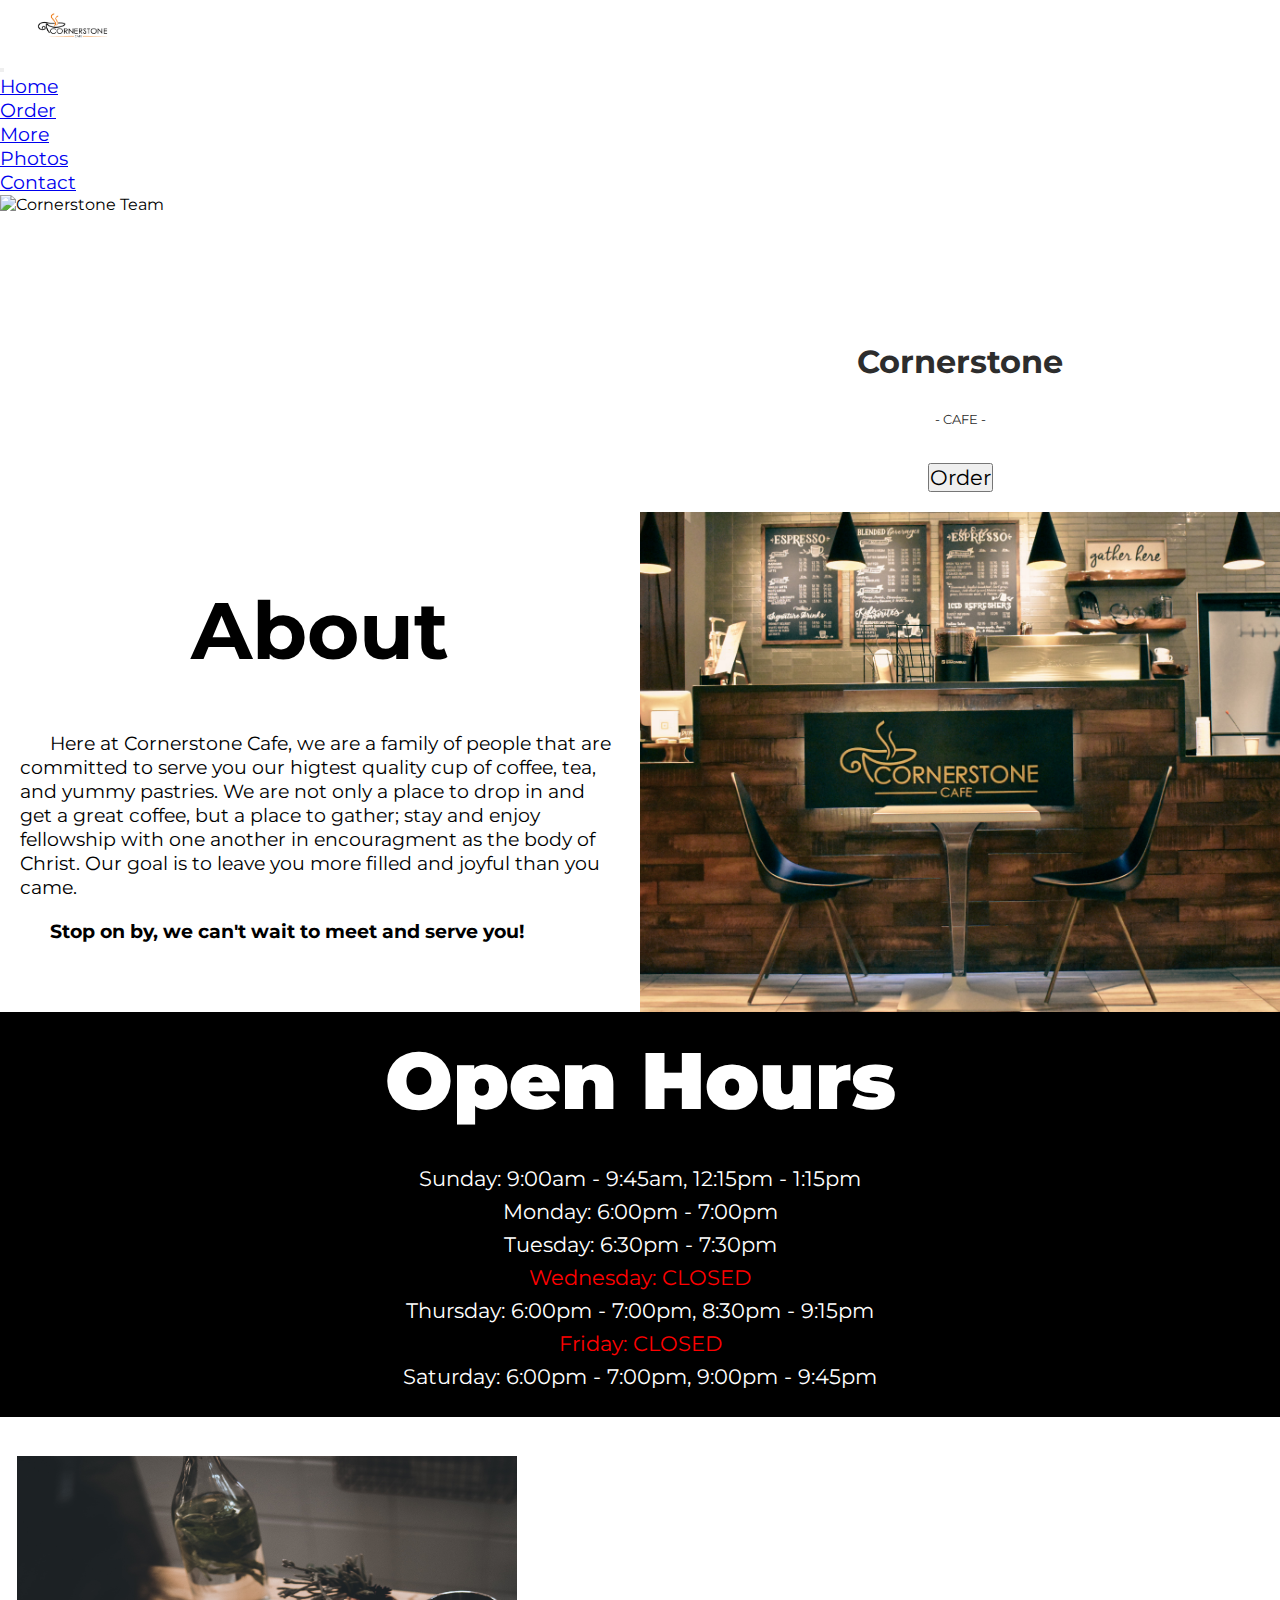
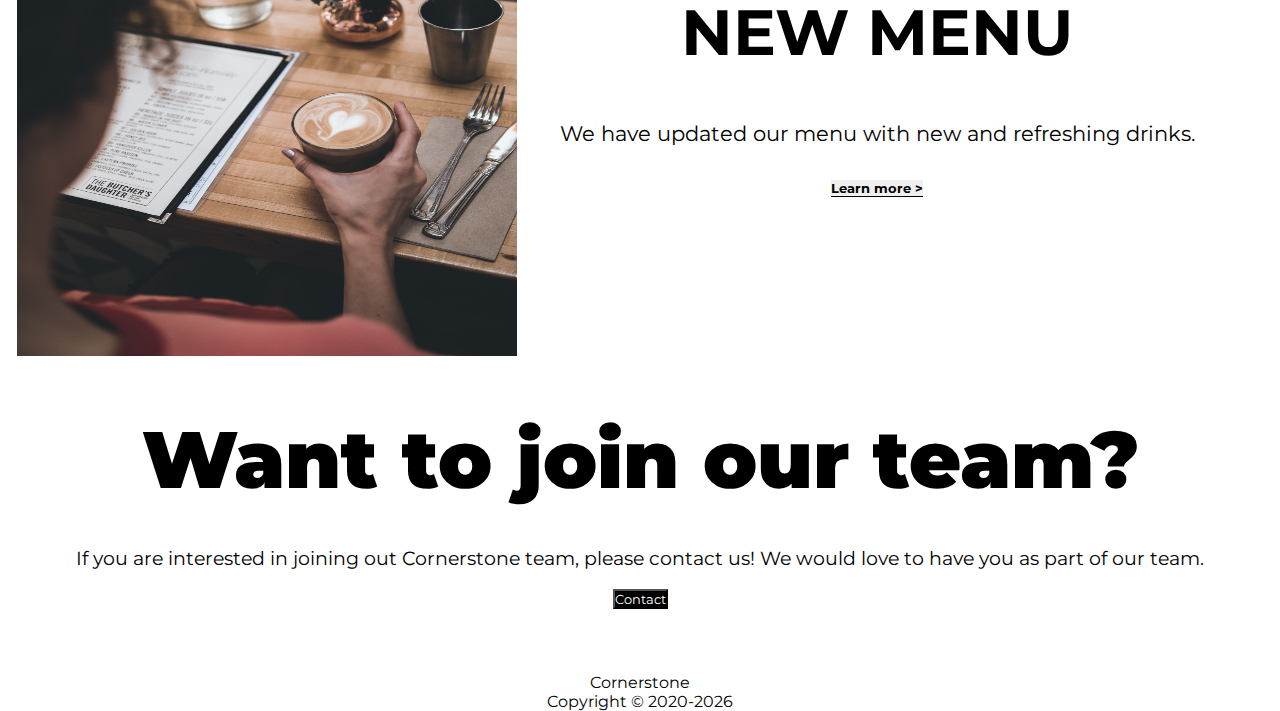
==== commit f18a0e9a: "Add files via upload" ====
--- a/index.html
+++ b/index.html
@@ -51,7 +51,7 @@
 <section class="intro" id="intro">
 
 	<div class="welcome_pic">
-		<img src="Cornerstoneteam.jpg" alt="Cornerstone Team" width="600" height="500">	
+		<img src="Cornerstoneteam.jpg" alt="Cornerstone Team" width="600" height="600">	
 	</div>
 	
 	<div class="welcome_intro">
--- a/decoration.css
+++ b/decoration.css
@@ -4,7 +4,7 @@
 	font-family: 'Montserrat', sans-serif;
 }
 
-
+/*NAVIGATION DECOR*/
 nav li{
 	font-size: 1.2rem;
 	font-weight: normal;
@@ -19,18 +19,29 @@
 }
 
 
+/*INTRO DECOR*/
 .intro{
-	margin-top: 5%;
-	width: 100%;
-	display: inline-flex;
-	flex-direction: row;
-	justify-content: space-evenly;
-	align-items: center;
-	text-align: center;
+	display: flex;
+    flex-direction: row;
+    justify-content: space-between;
+    width: 100%;
+    overflow: hidden;
 }
 
 .welcome_pic{
-	padding: 5px;
+	background-size: contain;
+    margin: 0;
+    padding: 0;
+    max-width: 50%;
+    flex: 0 0 50%;
+}
+
+.welcome_pic img{
+	width: 100%;
+    object-fit: cover;
+    user-select: none;
+    vertical-align: middle;
+    border-style: none;
 }
 
 .welcome_pic_two{
@@ -38,13 +49,18 @@
 }
 
 .welcome_intro{
-	padding: 5px;
+	width: 100%;
+	padding: 20px;
+	text-align: center;
+	align-content: center;
+	color: #2d2d2d;
+	vertical-align: middle;
+	margin-top: 10%;
 }
 
 .welcome_intro h1{
-	font-size: 5rem;
-	font-weight: 1000;
-	margin-bottom: 5%
+    margin-bottom: 5%;
+	font-weight: bolder;
 
 }
 
@@ -234,24 +250,87 @@
 
 
 .about{
-	margin-top: 2%;
 	width: 100%;
 	display: inline-flex;
 	flex-direction: row;
 	justify-content: space-evenly;
 	align-items: center;
 	text-align: center;
+	margin-bottom: 0;
+	padding-bottom: 0;
 }
 
 .about_pic{
-	padding: 10px;
+	background-size: contain;
+    margin: 0;
+    padding: 0;
+    max-width: 50%;
+    flex: 0 0 50%;
+}
+
+.about_pic img{
+	width: 100%;
+    object-fit: cover;
+    user-select: none;
+    vertical-align: middle;
+    border-style: none;
 }
 
 
 .about_intro h1{
 	font-size: 5rem;
+	font-weight: bolder;
+	margin-bottom: 5%
+
+}
+
+.about_intro p{
+	padding: 20px 20px 0 20px;
+	text-align: left;
+	text-indent: 30px;
+	font-size: 1.2rem;
+}
+
+.second_p{
+	font-weight: bolder;
+}
+
+
+
+
+/* MEDIA QUERIES */
+@media screen and (max-width: 767px){
+.about{
+	margin-top: 20%;
+	width: 100%;
+	overflow: hidden;
+	display: inline-flex;
+	flex-direction: column;
+	justify-content: space-evenly;
+	align-items: center;
+	text-align: center;
+}
+
+.about_pic{
+	background-size: cover;
+	margin: 3% 0 0 0;
+	padding: 0;
+	max-width: 100%;
+}
+
+.about_pic img{
+	width: 100%;
+	height: 50vh;
+	object-fit: contain;
+	user-select: none;
+	vertical-align: middle;
+	border-style: none;
+}
+
+.about_intro h1{
+	font-size: 3rem;
 	font-weight: 1000;
-	margin-bottom: 5%
+	margin-bottom: 5%;
 
 }
 
@@ -266,47 +345,6 @@
 	font-weight: bolder;
 }
 
-
-
-
-/* MEDIA QUERIES */
-@media screen and (max-width: 767px){
-.about{
-	margin-top: 20%;
-	width: 100%;
-	overflow: hidden;
-	display: inline-flex;
-	flex-direction: column;
-	justify-content: space-evenly;
-	align-items: center;
-	text-align: center;
-}
-
-.about_pic{
-	width: 100%;
-	overflow: none;
-	padding: 0;
-	margin: 0;
-}
-
-.about_intro h1{
-	font-size: 3rem;
-	font-weight: 1000;
-	margin-bottom: 5%;
-
-}
-
-.about_intro p{
-	padding: 20px;
-	text-align: left;
-	text-indent: 30px;
-	font-size: 1.2rem;
-}
-
-.second_p{
-	font-weight: bolder;
-}
-
 }
 
 
@@ -364,11 +402,10 @@
 
 
 .hours{
-	margin-top: 3%;
 	background-color: black;
 	color: white;
 	text-align: center;
-	padding: 10px;
+	padding: 20px;
 }
 
 .hours_heading h1{
@@ -428,7 +465,7 @@
 @media screen and (min-width:768px) and (max-width: 1023px){
 
 .hours{
-	margin-top: -1%;
+	margin-top: 3%;
 	background-color: black;
 	color: white;
 	text-align: center;
@@ -896,7 +933,6 @@
 
 
 
-
 .column img{
 	padding: 15px;
 	height: auto;
@@ -910,9 +946,97 @@
 
 
 
+@media screen and (max-width: 767px){
+		/*Photo decoration */
+.JustPictures{
+	display: flex;
+	flex-direction: column;
+	justify-content: space-evenly;
+	text-align: center;
+	width: 100%;
+	overflow: hidden;
+	margin: 0;
+	padding: 0;
+}
+
+.photos .row{
+	width: 100%;
+	overflow: hidden;
+	text-align: center;
+	align-items: center;
+	vertical-align: middle;
+	margin: 0 auto;
+}
+
+.JustPictures .column{
+	width: 100%;
+	overflow: hidden;
+	text-align: center;
+	align-items: center;
+	vertical-align: middle;
+	margin: 0 auto;
+}
+
+.JustPictures img{
+	width: 100%;
+	align-items: center;
+	text-align: center;
+	vertical-align: middle;
+	display: flex;
+	flex-direction: column;
+	justify-content: space-evenly;
+	margin: 0 auto;
+}
+}
+
 
 /* MEDIA QUERIES */
 @media screen and (max-width: 767px){
+.photos{
+	width: 100%;
+	text-align: center;
+	align-items: center;
+	margin-top: 10%;
+	overflow: hidden;
+	margin-bottom: 3%;
+	padding-bottom: 5px;
+}
+
+.row{
+	width: 100%;
+	display: flex;
+	flex-direction: column;
+	justify-content: space-evenly;
+	overflow: hidden;
+	text-align: center;
+	align-items: center;
+}
+ 
+.column{
+	width: 100%;
+	display: flex;
+	flex-direction: column;
+	justify-content: space-evenly;
+	overflow: hidden;
+}
+
+.column img{
+	width: 100%;
+	height: auto;
+	overflow: hidden;
+	text-align: center;
+	align-content: center;
+	align-items: center;
+
+}
+
+}
+
+
+
+/* MEDIA QUERIES IPAD*/
+@media screen and (min-width:768px) and (max-width: 1023px){
+
 	/*Photo decoration */
 .photos{
 	text-align: center;
@@ -920,6 +1044,7 @@
 	align-content: center;
 	margin-top: 10%;
 	overflow: hidden;
+	margin-bottom: 15%;
 }
 
 .row{
@@ -927,57 +1052,14 @@
 	display: flex;
 	padding: 0;
 	margin: 0;
-	flex-direction: column;
-	justify-content: space-evenly;
-	overflow: hidden;
+	flex-direction: row;
+	justify-content: space-evenly;
 }
  
 .column{
 	width: 100%;
 	display: flex;
-	flex-direction: column;
-	justify-content: space-evenly;
-}
-
-.column img{
-	padding: 15px;
-	width: 100%;
-	height: auto;
-	overflow: hidden;
-	text-align: center;
-	align-content: center;
-	align-items: center;
-}
-
-}
-
-
-
-/* MEDIA QUERIES IPAD*/
-@media screen and (min-width:768px) and (max-width: 1023px){
-
-	/*Photo decoration */
-.photos{
-	text-align: center;
-	align-items: center;
-	align-content: center;
-	margin-top: 10%;
-	overflow: hidden;
-}
-
-.row{
-	width: 100%;
-	display: flex;
-	padding: 0;
-	margin: 0;
-	flex-direction: column;
-	justify-content: space-evenly;
-}
- 
-.column{
-	width: 100%;
-	display: flex;
-	flex-direction: column;
+	flex-direction: row;
 	justify-content: space-evenly;
 }
 
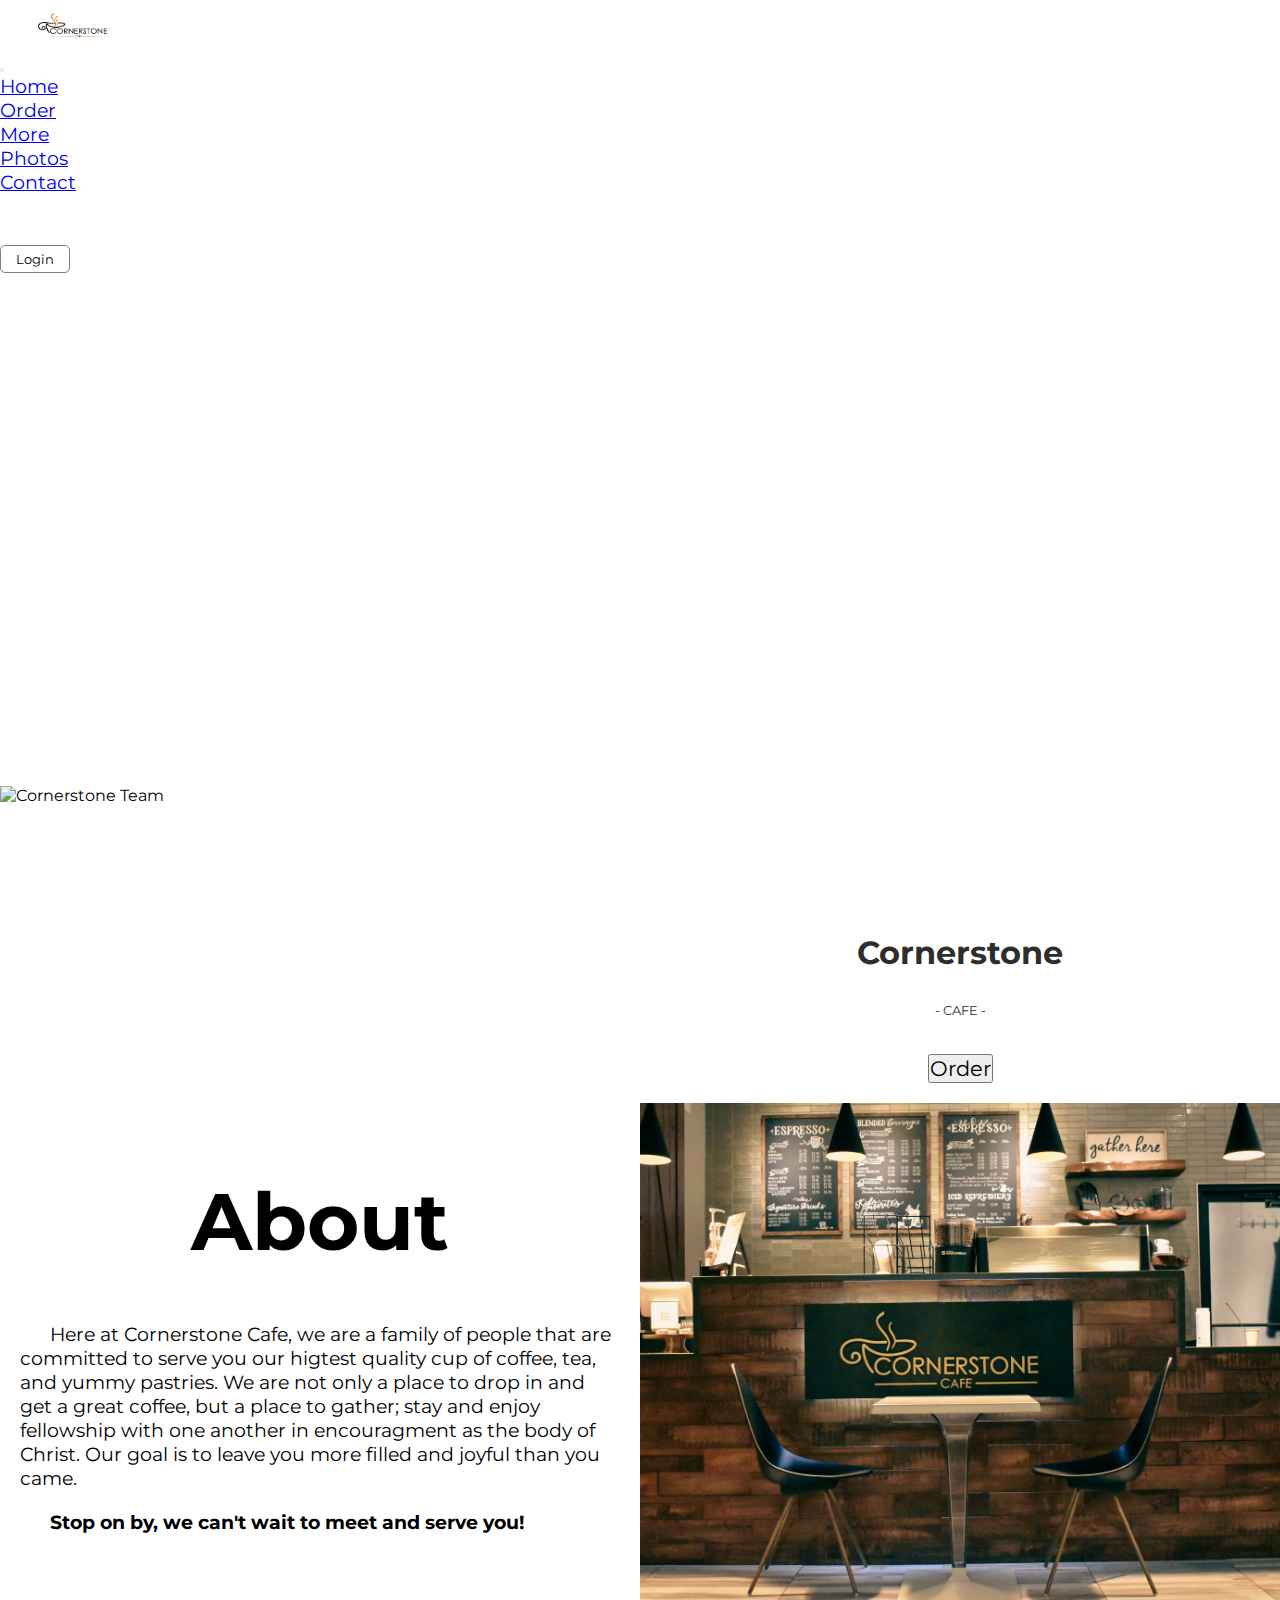
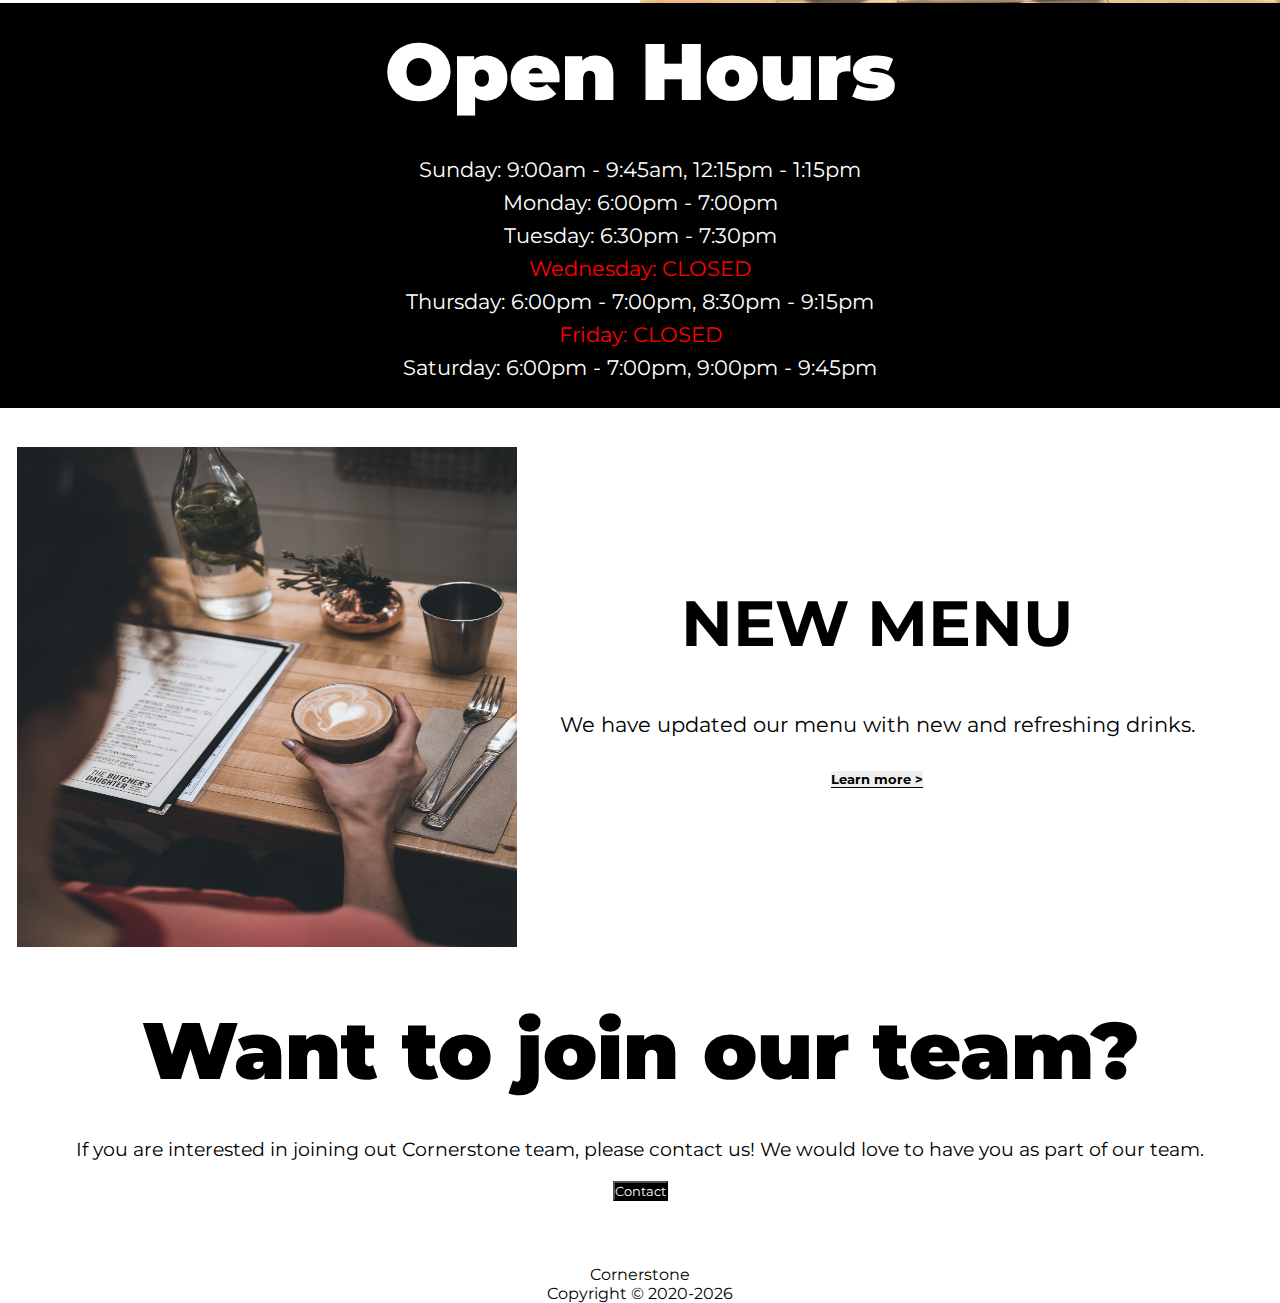
==== commit 97f42c73: "Add files via upload" ====
--- a/index.html
+++ b/index.html
@@ -42,6 +42,11 @@
           </ul>
         </li>
       </ul>
+      <form class="form-inline my-2 my-lg-0">
+        <a href="cornerstonelogin.html">
+        <button type="button" class="btn btn-dark">Login</button>
+        </a>
+      </form>
     </div>
   </div>
 </nav>
--- a/decoration.css
+++ b/decoration.css
@@ -91,7 +91,9 @@
 
 /* MEDIA QUERIES */
 @media screen and (max-width: 767px){
-
+nav {
+	margin-bottom: 1%;
+}
 nav li{
 	font-size: 1.2rem;
 	font-weight: normal;
@@ -1103,6 +1105,60 @@
 }
 
 }
-
-
-}+}
+
+
+
+
+
+
+
+
+/*      -----------------------------------------------------------------------------------------------------------------------        */
+/* Cornerstone Login */
+
+#main-holder {
+	width: 100%;
+	display: grid;
+	justify-items: center;
+	align-items: center;
+	background-color: white;
+  }
+
+#login-error-msg {
+	width: 100%;
+	text-align: center;
+	margin: 2% 0 5% 0;
+	padding: 5px;
+	font-size: 12px;
+	font-weight: bold;
+	color: #8a0000;
+	border: 1px solid #8a0000;
+	background-color: #e58f8f;
+	opacity: 0;
+}
+  
+form{
+	margin-top: 0;
+}
+
+form input{
+	border: 0;
+	border-bottom: 1px solid grey;
+	width: 100%;
+}
+
+form input:active, input:focus{
+	outline: none;
+
+}
+
+form button{
+	background-color: white;
+	color: black;
+	padding: 5px 15px 5px 15px;
+	border: 1px solid grey;
+	border-radius: 5px;
+	margin-top: 4%;
+	margin-bottom: 40%;
+}
